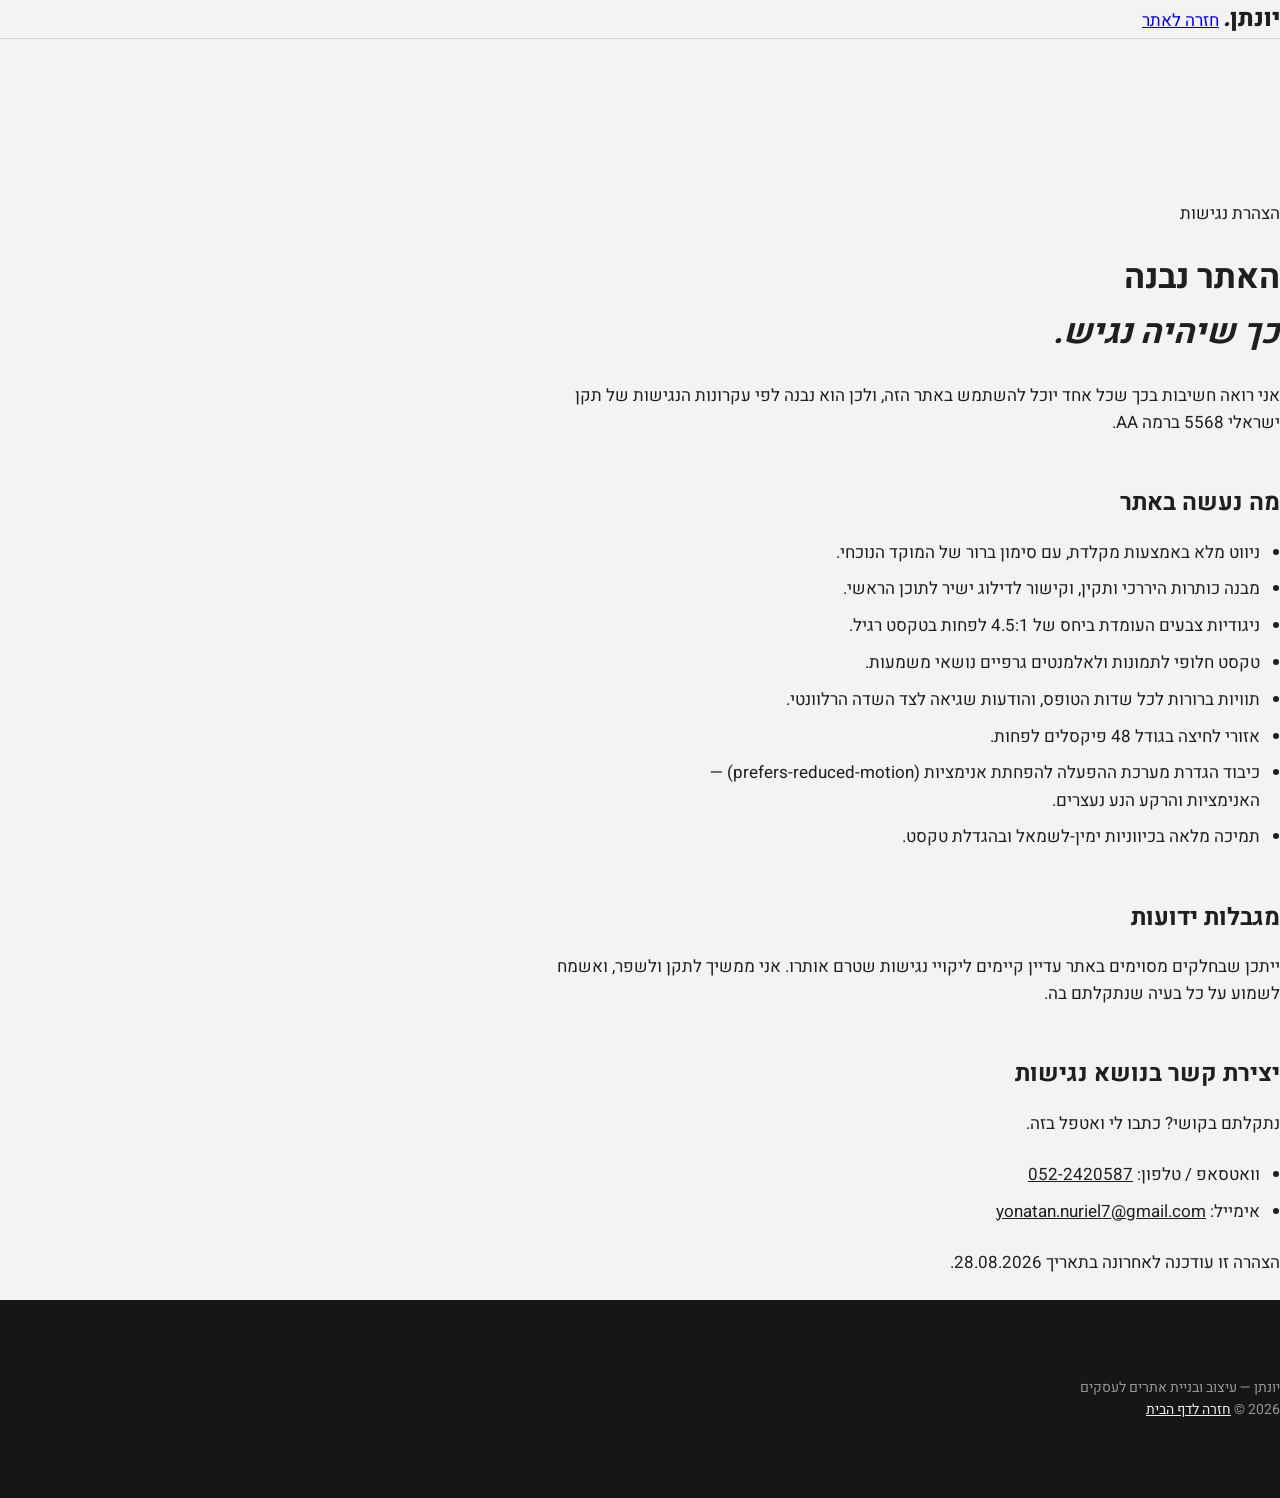
==== accessibility.html @ 070355c3 "Yonatan Agents studio site Co-Authored-By: Claude Opus 5 <noreply@anthropic.com>" ====
<!DOCTYPE html>
<html lang="he" dir="rtl">
<head>
<meta charset="utf-8">
<meta name="viewport" content="width=device-width, initial-scale=1">
<title>הצהרת נגישות — יונתן</title>
<meta name="description" content="הצהרת הנגישות של אתר יונתן — עיצוב ובניית אתרים לעסקים.">
<link rel="preconnect" href="https://fonts.googleapis.com">
<link rel="preconnect" href="https://fonts.gstatic.com" crossorigin>
<link href="https://fonts.googleapis.com/css2?family=Frank+Ruhl+Libre:wght@500;700&family=Heebo:wght@300;400;500;700&display=swap" rel="stylesheet">
<link rel="stylesheet" href="css/style.css">
</head>
<body>

<a class="skip" href="#main">דלגו לתוכן הראשי</a>

<header class="nav is-stuck">
  <a class="nav__brand" href="index.html"><span>יונתן</span><i aria-hidden="true">.</i></a>
  <a class="btn btn--sm" href="index.html">חזרה לאתר</a>
</header>

<main id="main" class="section" style="padding-block-start: 9rem;">
  <p class="label">הצהרת נגישות</p>
  <h1 class="h2">האתר נבנה<br><em>כך שיהיה נגיש.</em></h1>

  <div class="legal">
    <p>
      אני רואה חשיבות בכך שכל אחד יוכל להשתמש באתר הזה, ולכן הוא נבנה לפי
      עקרונות הנגישות של תקן ישראלי 5568 ברמה AA.
    </p>

    <h2>מה נעשה באתר</h2>
    <ul>
      <li>ניווט מלא באמצעות מקלדת, עם סימון ברור של המוקד הנוכחי.</li>
      <li>מבנה כותרות היררכי ותקין, וקישור לדילוג ישיר לתוכן הראשי.</li>
      <li>ניגודיות צבעים העומדת ביחס של 4.5:1 לפחות בטקסט רגיל.</li>
      <li>טקסט חלופי לתמונות ולאלמנטים גרפיים נושאי משמעות.</li>
      <li>תוויות ברורות לכל שדות הטופס, והודעות שגיאה לצד השדה הרלוונטי.</li>
      <li>אזורי לחיצה בגודל 48 פיקסלים לפחות.</li>
      <li>כיבוד הגדרת מערכת ההפעלה להפחתת אנימציות
        (<span dir="ltr">prefers-reduced-motion</span>) — האנימציות והרקע הנע נעצרים.</li>
      <li>תמיכה מלאה בכיווניות ימין-לשמאל ובהגדלת טקסט.</li>
    </ul>

    <h2>מגבלות ידועות</h2>
    <p>
      ייתכן שבחלקים מסוימים באתר עדיין קיימים ליקויי נגישות שטרם אותרו.
      אני ממשיך לתקן ולשפר, ואשמח לשמוע על כל בעיה שנתקלתם בה.
    </p>

    <h2>יצירת קשר בנושא נגישות</h2>
    <p>
      נתקלתם בקושי? כתבו לי ואטפל בזה.
    </p>
    <ul>
      <li>וואטסאפ / טלפון: <a dir="ltr" href="https://wa.me/972522420587">052-2420587</a></li>
      <li>אימייל: <a dir="ltr" href="mailto:yonatan.nuriel7@gmail.com">yonatan.nuriel7@gmail.com</a></li>
    </ul>

    <!-- TODO(yonatan): לעדכן לתאריך שבו האתר עולה לאוויר בפועל -->
    <p class="foot__note">הצהרה זו עודכנה לאחרונה בתאריך <span dir="ltr">28.08.2026</span>.</p>
  </div>
</main>

<footer class="foot">
  <p class="foot__brand">יונתן — עיצוב ובניית אתרים לעסקים</p>
  <p class="foot__legal">
    <span dir="ltr">© 2026</span>
    <a href="index.html">חזרה לדף הבית</a>
  </p>
</footer>

<style>
  .legal { max-inline-size: 46rem; }
  .legal p { color: var(--ink-soft); margin: 0 0 1.5rem; }
  .legal h2 {
    font-family: var(--display);
    font-size: 1.5rem;
    font-weight: 700;
    margin: 3rem 0 1rem;
  }
  .legal ul { margin: 0 0 1.5rem; padding-inline-start: 1.25rem; color: var(--ink-soft); }
  .legal li { margin-block-end: .6rem; max-inline-size: 62ch; }
  .legal a { color: var(--gold); }
</style>

</body>
</html>
---- css/style.css ----
/* ==========================================================================
   יונתן — nbnzia-key translation, Hebrew RTL.
   Cream canvas, ink type, one navy accent. Display = Heebo 800 huge at lh~1
   (Hebrew has no uppercase — weight and scale carry the register).
   Numbered color-blocked bands, tilted work shots, rolling giant marquee.
   ========================================================================== */

:root {
  --bg:     #f5f2f3;   /* nbnzia cream */
  --ink:    #1f1f1f;
  --ink-2:  #5f5c5a;
  --navy:   #0b1e66;   /* the one accent */
  --navy-hi:#12277f;
  --accent-ink: #ffffff;
  --peach:  #f6e7d7;   /* Riki band */
  --dark:   #161616;   /* footer band */
  --line:   #d8d3d1;

  --font: "Heebo", -apple-system, "Segoe UI", sans-serif;
  --display: "Suez One", "Heebo", serif;

  --wrap: 82rem;
  --gutter: clamp(1.25rem, 4vw, 3.5rem);
  --band-y: clamp(4rem, 9vw, 7.5rem);

  --ease: cubic-bezier(.22,.61,.36,1);
}

*, *::before, *::after { box-sizing: border-box; }

html { -webkit-text-size-adjust: 100%; scroll-behavior: smooth; }

body {
  margin: 0;
  background: var(--bg);
  color: var(--ink);
  font-family: var(--font);
  font-size: 1.0625rem;
  font-weight: 400;
  line-height: 1.6;
  overflow-x: hidden;
  -webkit-font-smoothing: antialiased;
}

img, svg { display: block; max-width: 100%; }
input, textarea, select, button { font: inherit; color: inherit; }
::selection { background: var(--navy); color: #fff; }
:focus-visible { outline: 3px solid var(--navy); outline-offset: 3px; }

.skip {
  position: absolute; inset-block-start: -100%; inset-inline-start: 1rem; z-index: 200;
  padding: .75rem 1.25rem; background: var(--navy); color: #fff; font-weight: 600;
}
.skip:focus { inset-block-start: 0; }

/* ==========================================================================
   Type registers
   ========================================================================== */

/* tiny wide label — the nbnzia "PROCESS" register */
.kicker, .hero__kicker, legend {
  font-size: .75rem;
  font-weight: 500;
  letter-spacing: .22em;      /* positive only — Hebrew-safe */
  color: var(--ink);
  margin: 0;
}

/* numbered band header: giant name + (NN) on one line */
.bandhead {
  display: flex;
  align-items: baseline;
  justify-content: space-between;
  gap: 1rem;
  border-block-start: 2px solid var(--ink);
  padding-block-start: 1rem;
  margin-block-end: clamp(2rem, 5vw, 3.5rem);
}
.title {
  font-family: var(--display);
  font-size: clamp(2.2rem, 6vw, 4.75rem);
  font-weight: 400;
  line-height: .95;
  letter-spacing: 0;
  margin: 0;
}
.bandhead__n {
  font-size: clamp(1.5rem, 3.5vw, 3rem);
  font-weight: 400;
  color: var(--ink);
  white-space: nowrap;
}

.lede { font-size: clamp(1.125rem, 1.8vw, 1.375rem); line-height: 1.5; color: var(--ink-2); margin: 0; max-inline-size: 34rem; }
.prose { font-size: 1.125rem; line-height: 1.7; color: var(--ink); margin: 0 0 1.5rem; max-inline-size: 38rem; }
.fineprint { font-size: .8125rem; color: var(--ink-2); margin: 1rem 0 0; }

/* ==========================================================================
   Buttons
   ========================================================================== */

.pill {
  position: relative;
  display: inline-flex;
  align-items: center;
  justify-content: center;
  min-block-size: 52px;
  padding: .8rem 2rem;
  background: var(--navy);
  color: #fff;
  font-size: 1.0625rem;
  font-weight: 600;
  text-decoration: none;
  border: 1px solid var(--navy);
  border-radius: 0;               /* nbnzia is rectangular */
  cursor: pointer;
  overflow: hidden;
  transition: background 200ms var(--ease), transform 200ms var(--ease), box-shadow 200ms var(--ease);
}
.pill:hover { background: var(--navy-hi); border-color: var(--navy-hi); transform: translateY(-2px); box-shadow: 0 10px 24px -10px rgba(11,30,102,.5); }
.pill:active { transform: translateY(0) scale(.98); box-shadow: none; transition-duration: 90ms; }
.pill::after {
  content: "";
  position: absolute; inset: 0;
  background: linear-gradient(105deg, transparent 40%, rgba(255,255,255,.25) 50%, transparent 60%);
  transform: translateX(-110%);
  pointer-events: none;
}
.pill:hover::after { transition: transform 600ms var(--ease); transform: translateX(110%); }
.pill--block { inline-size: 100%; }
.pill--sm { min-block-size: 46px; padding: .55rem 1.4rem; font-size: 1rem; }
.pill--ghost { background: transparent; color: var(--ink); border-color: var(--ink); }
.pill--ghost:hover { background: var(--ink); color: var(--bg); box-shadow: none; }

.textlink {
  display: inline-flex; align-items: center; gap: .3rem;
  min-block-size: 44px;
  color: var(--ink);
  font-size: 1.0625rem; font-weight: 600;
  text-decoration: none;
  background: linear-gradient(currentColor, currentColor) no-repeat 100% 82% / 100% 2px;
  transition: background-size 240ms var(--ease), color 200ms var(--ease);
}
.textlink:hover { color: var(--navy); background-size: 0% 2px; }
.textlink span { display: inline-block; transform: scaleX(-1); transition: translate 200ms var(--ease); }
.textlink:hover span { translate: -4px 0; }

/* ==========================================================================
   Nav — cream, hairline, rectangular CTA
   ========================================================================== */

.nav {
  position: sticky; inset-block-start: 0; z-index: 100;
  background: rgba(245,242,243,.82);
  backdrop-filter: saturate(140%) blur(16px);
  border-block-end: 1px solid var(--line);
}
.nav__in {
  max-inline-size: var(--wrap); margin-inline: auto;
  padding-inline: var(--gutter);
  block-size: 64px;
  display: flex; align-items: center; gap: 2rem;
}
.nav__brand { font-size: 1.5rem; font-weight: 800; color: var(--ink); text-decoration: none; margin-inline-end: auto; letter-spacing: 0; }
.nav__links { display: none; gap: 2rem; }
.nav__links a {
  color: var(--ink); font-size: .8125rem; font-weight: 500; letter-spacing: .14em;
  text-decoration: none;
  background: linear-gradient(currentColor, currentColor) no-repeat 100% 100% / 0% 1px;
  padding-block-end: 2px;
  transition: background-size 240ms var(--ease);
}
.nav__links a:hover { background-size: 100% 1px; }
.nav__cta {
  color: #fff; background: var(--navy);
  font-size: .8125rem; font-weight: 600; letter-spacing: .1em;
  text-decoration: none;
  padding: .6rem 1.2rem;
  transition: background 180ms var(--ease);
}
.nav__cta:hover { background: var(--navy-hi); }
@media (min-width: 56rem) { .nav__links { display: flex; } }

/* ==========================================================================
   Hero — the work IS the portrait: giant type layered over the tilted shot
   ========================================================================== */

.hero {
  position: relative;
  max-inline-size: var(--wrap);
  margin-inline: auto;
  padding: clamp(3rem, 7vw, 5.5rem) var(--gutter) 0;
}

.hero__kicker { margin-block-end: 1.5rem; }

.hero__title {
  position: relative;
  z-index: 2;
  font-family: var(--display);
  font-size: clamp(2.6rem, 8.4vw, 7.25rem);
  font-weight: 400;
  line-height: .98;
  letter-spacing: 0;
  margin: 0;
}
.hero__title .l2 { color: var(--navy); }

/* the tilted work shot slides up UNDER the headline — now a scroll film:
   the old Wix site is wiped away by the new site in three lagged strips */
.hero__shot {
  position: relative;
  z-index: 1;
  inline-size: min(46rem, 78%);
  margin-inline-start: auto;              /* RTL: sits to the left */
  margin-block-start: clamp(1.25rem, 2.5vw, 2.5rem);   /* clear of the headline */
  rotate: -3deg;                          /* docked (final) state */
  margin-block-end: 0;
  box-shadow: 0 40px 80px -40px rgba(31,31,31,.35);
}
.hero__shot img { inline-size: 100%; block-size: auto; }

.film__stage {
  position: relative;
  overflow: hidden;
  border: 1px solid var(--line);
  aspect-ratio: 1420 / 900;
  background: #fff;
}
.film__old, .film__new { position: absolute; inset: 0; }
.film__new { z-index: 4; }                /* default: finished site on top (no-JS state) */

/* the three strips of the NEW site — revealed by clip-path, staggered */
.film__strip {
  position: absolute; inset: 0; z-index: 2;
  background-image: url("../img/riki-site.webp");
  background-size: 100% 100%;
  clip-path: inset(0 0 0 100%);           /* hidden; wipe reveals from the right */
  visibility: hidden;                     /* JS turns the film on */
}
.film__strip--a { clip-path: inset(0 0 66.7% 100%); }
.film__strip--b { clip-path: inset(33.3% 0 33.3% 100%); }
.film__strip--c { clip-path: inset(66.7% 0 0 100%); }

.film__edge {
  position: absolute; inset-block: 0; z-index: 3;
  inline-size: 3px;
  background: var(--navy);
  inset-inline-start: 0;
  opacity: 0;
  visibility: hidden;
}

.film__caps {
  position: absolute;
  inset-block-start: 50%;
  inset-inline-end: calc(100% + 1.5rem);  /* rail on the reading side of the frame */
  translate: 0 -50%;
  display: none;
  min-inline-size: 12rem;
  text-align: end;
}
.film__cap {
  display: block;
  font-size: 1rem;
  font-weight: 600;
  color: var(--ink);
  opacity: 0;
  transform: translateY(10px);
  margin-block: .4rem;
}
.film__cap[data-cap="0"] { color: var(--ink-2); }

@media (min-width: 64rem) { .film__caps { display: block; } }

.hero__foot {
  display: grid;
  gap: 2rem;
  align-items: start;
  padding-block: clamp(2.5rem, 5vw, 4rem);
}
@media (min-width: 56rem) { .hero__foot { grid-template-columns: 1.2fr 1fr; } }

.hero__sub { font-size: clamp(1.125rem, 1.8vw, 1.375rem); line-height: 1.5; color: var(--ink-2); margin: 0; max-inline-size: 30rem; }
.hero__actions { display: flex; flex-wrap: wrap; gap: 1.25rem; align-items: center; }
.hero__note { grid-column: 1 / -1; font-size: .875rem; color: var(--ink-2); margin: 0; }

/* ==========================================================================
   Rolling giant marquee — nbnzia's tilted text band
   ========================================================================== */

.marquee {
  overflow: hidden;
  padding-block: clamp(2rem, 5vw, 3.5rem);
  rotate: -2.5deg;
  scale: 1.06;                 /* hides the rotated edges */
  max-inline-size: 100vw;
}
/* the rotated/scaled band must not widen the page */
.marquee-clip { overflow: hidden; }
.marquee__track {
  display: flex;
  inline-size: max-content;
  animation: roll 26s linear infinite;
}
.marquee span {
  font-family: var(--display);
  font-size: clamp(3rem, 9vw, 8rem);
  font-weight: 400;
  line-height: 1;
  color: var(--ink);
  white-space: nowrap;
}
@keyframes roll { to { transform: translateX(33.333%); } }  /* RTL travel */

/* ==========================================================================
   Bands
   ========================================================================== */

.band { padding: var(--band-y) 0; }
.wrap { max-inline-size: var(--wrap); margin-inline: auto; padding-inline: var(--gutter); }

/* Riki case band — full-bleed peach block */
.band--case { background: var(--peach); }
/* alternation band: near-white against the cream canvas */
.band--grey { background: #fbfaf9; border-block: 1px solid var(--line); }

.case { display: grid; gap: clamp(2rem, 5vw, 4rem); align-items: center; }
@media (min-width: 56rem) { .case { grid-template-columns: 1fr 1.2fr; } }

.case__text .lede { margin-block-end: 2rem; }

.case .shot { rotate: 2.5deg; transition: rotate 500ms var(--ease), transform 500ms var(--ease); }
.case .shot:hover { rotate: 1deg; transform: translateY(-6px); }
.shot picture { display: block; overflow: hidden; border: 1px solid rgba(31,31,31,.15);
  box-shadow: 0 32px 64px -32px rgba(31,31,31,.35); }
.shot img { inline-size: 100%; block-size: auto; }
.shot figcaption { margin-block-start: 1.25rem; font-size: .9375rem; color: var(--ink-2); }
.shot figcaption strong { color: var(--ink); font-weight: 700; display: block; }

/* ---- tracks ---- */
.cards { display: grid; gap: 0; border: 2px solid var(--ink); }
@media (min-width: 52rem) { .cards { grid-template-columns: repeat(3, 1fr); } }

.card {
  display: flex; flex-direction: column;
  padding: 2.25rem 2rem;
  background: var(--bg);
  border-block-start: 2px solid var(--ink);
  transition: background 260ms var(--ease);
}
@media (min-width: 52rem) {
  .card { border-block-start: 0; }
  .card + .card { border-inline-start: 2px solid var(--ink); }  /* RTL logical */
}
.card:hover { background: #fff; }
.card--pick { background: var(--navy); color: #fff; }
.card--pick:hover { background: var(--navy-hi); }
.card--pick .card__sub, .card--pick li { color: rgba(255,255,255,.78); }
.card--pick .textlink { color: #fff; }
.card--pick .textlink:hover { color: #fff; }
.card--pick li::before { background: rgba(255,255,255,.5); }

.card__flag { margin: 0 0 .75rem; font-size: .75rem; font-weight: 600; letter-spacing: .2em; color: var(--navy); }
.card h3 { margin: 0 0 .5rem; font-size: clamp(1.5rem, 2.4vw, 2rem); font-weight: 800; line-height: 1.05; }
.card__sub { margin: 0 0 1.5rem; font-size: 1rem; color: var(--ink-2); }
.card ul { margin: 0 0 1.75rem; padding: 0; list-style: none; }
.card li { position: relative; padding-inline-start: 1.4rem; padding-block: .3rem; font-size: 1rem; color: var(--ink-2); }
.card li::before {
  content: ""; position: absolute;
  inset-inline-start: .1rem; inset-block-start: 1rem;
  inline-size: 7px; block-size: 7px;
  background: var(--ink);
  transition: background 260ms var(--ease);
}
.card:hover li::before { background: var(--navy); }
.card .textlink { margin-block-start: auto; }

/* ---- steps ---- */
.steps { list-style: none; margin: 0; padding: 0; display: grid; gap: 0; border: 2px solid var(--ink); }
@media (min-width: 52rem) { .steps { grid-template-columns: repeat(3, 1fr); } }
.steps li { padding: 2.25rem 2rem; border-block-start: 2px solid var(--ink); }
@media (min-width: 52rem) {
  .steps li { border-block-start: 0; }
  .steps li + li { border-inline-start: 2px solid var(--ink); }
}
.steps__n {
  display: block;
  font-family: var(--display);
  font-size: clamp(3rem, 6vw, 5rem);
  font-weight: 400;
  line-height: 1;
  color: var(--navy);
  margin-block-end: 1rem;
}
.steps h3 { margin: 0 0 .5rem; font-size: 1.375rem; font-weight: 800; }
.steps p { margin: 0; font-size: 1rem; color: var(--ink-2); }

/* ---- about ---- */
.pull {
  margin: 2.5rem 0 0;
  font-family: var(--display);
  font-size: clamp(1.9rem, 4.5vw, 3.25rem);
  font-weight: 400;
  line-height: 1.05;
  color: var(--navy);
}

/* ---- quote ---- */
.quote {
  margin: 2rem 0 0;
  font-size: clamp(1.5rem, 3vw, 2.25rem);
  font-weight: 600;
  line-height: 1.4;
  color: var(--ink);
  max-inline-size: 46rem;
}
.quote__by { margin: 1.5rem 0 0; font-size: 1rem; color: var(--ink-2); }
.quote__by strong { color: var(--ink); font-weight: 700; }

/* ==========================================================================
   Form
   ========================================================================== */

.form { margin-block-start: 3rem; max-inline-size: 44rem; }
.form fieldset { border: 0; margin: 0 0 2rem; padding: 0; }
.form legend { margin-block-end: 1rem; padding: 0; }

.segs { display: flex; flex-wrap: wrap; gap: .5rem; }
.segs input { position: absolute; opacity: 0; pointer-events: none; }
.segs span {
  display: inline-flex; align-items: center;
  min-block-size: 46px;
  padding: .5rem 1.2rem;
  background: transparent;
  border: 2px solid var(--ink);
  font-size: 1rem; font-weight: 500;
  color: var(--ink);
  cursor: pointer;
  transition: background 200ms var(--ease), color 200ms var(--ease), transform 200ms var(--ease), border-color 200ms var(--ease);
}
.segs span:hover { transform: translateY(-2px); }
.segs span:active { transform: scale(.96); }
.segs input:checked + span { background: var(--navy); border-color: var(--navy); color: #fff; font-weight: 600; }
.segs input:focus-visible + span { outline: 3px solid var(--navy); outline-offset: 3px; }

.grid2 { display: grid; gap: 1.25rem; }
@media (min-width: 40rem) { .grid2 { grid-template-columns: 1fr 1fr; } }

.field { margin: 0 0 1.25rem; }
.field label { display: block; font-size: .9375rem; font-weight: 500; margin-block-end: .4rem; }
.field input, .field textarea {
  inline-size: 100%;
  min-block-size: 52px;
  padding: .8rem 1rem;
  background: #fff;
  border: 2px solid var(--ink);
  border-radius: 0;
  font-size: 1.0625rem;
  transition: border-color 180ms var(--ease), box-shadow 180ms var(--ease);
}
.field textarea { resize: vertical; line-height: 1.6; }
.field input:focus, .field textarea:focus { border-color: var(--navy); outline: none; box-shadow: 0 0 0 3px rgba(11,30,102,.18); }
.field input[aria-invalid="true"] { border-color: #c22; }
.err { display: block; min-block-size: 1.15rem; font-size: .8125rem; color: #c22; margin-block-start: .3rem; }

.hp { position: absolute; inline-size: 1px; block-size: 1px; overflow: hidden; clip-path: inset(50%); }

.direct { display: flex; flex-wrap: wrap; gap: 1rem; margin-block-start: 3rem; }
.direct a {
  display: flex; flex-direction: column; gap: .15rem;
  padding: 1rem 1.5rem;
  border: 2px solid var(--ink);
  text-decoration: none;
  transition: border-color 200ms var(--ease), transform 200ms var(--ease);
}
.direct a:hover { border-color: var(--navy); }   /* transform belongs to the JS tilt */
.direct span { font-size: .75rem; letter-spacing: .18em; color: var(--ink-2); }
.direct b { color: var(--ink); font-weight: 600; }

/* ==========================================================================
   Footer — dark band, giant wordmark
   ========================================================================== */

.foot { background: var(--dark); color: #efeceb; padding: clamp(3rem, 6vw, 5rem) 0 7rem; }
.foot .wrap { display: flex; flex-direction: column; gap: .75rem; }
.foot__mark { font-family: var(--display); font-size: clamp(3.5rem, 12vw, 10rem); font-weight: 400; line-height: .95; margin: 0; color: #efeceb; }
.foot p { margin: 0; font-size: .875rem; color: rgba(239,236,235,.6); }
.foot__legal a { color: #efeceb; }

/* ==========================================================================
   Mobile dock
   ========================================================================== */

.dock {
  position: fixed; inset-block-end: 0; inset-inline: 0; z-index: 90;
  display: flex; gap: .5rem;
  padding: .6rem var(--gutter) calc(.6rem + env(safe-area-inset-bottom));
  background: rgba(245,242,243,.92);
  backdrop-filter: blur(16px);
  border-block-start: 2px solid var(--ink);
}
.dock .pill { flex: 1; }
@media (min-width: 48rem) { .dock { display: none; } .foot { padding-block-end: clamp(3rem, 6vw, 5rem); } }
body.kb-open .dock { display: none; }

/* ==========================================================================
   Reveals
   ========================================================================== */

.reveal { opacity: 0; transform: perspective(700px) translateY(24px) rotateX(7deg); transform-origin: 50% 100%; }
.reveal.is-in { opacity: 1; transform: none; transition: opacity 640ms var(--ease), transform 640ms var(--ease); }

@media (prefers-reduced-motion: reduce) {
  html { scroll-behavior: auto; }
  *, *::before, *::after { animation-duration: .001ms !important; transition-duration: .001ms !important; }
  .reveal { opacity: 1; transform: none; }
  .marquee__track { animation: none; }
  .marquee { rotate: 0deg; scale: 1; }
  .pill::after { display: none; }
  .pill:hover, .card:hover, .direct a:hover, .segs span:hover,
  .hero__shot:hover, .case .shot:hover { transform: none; }
}
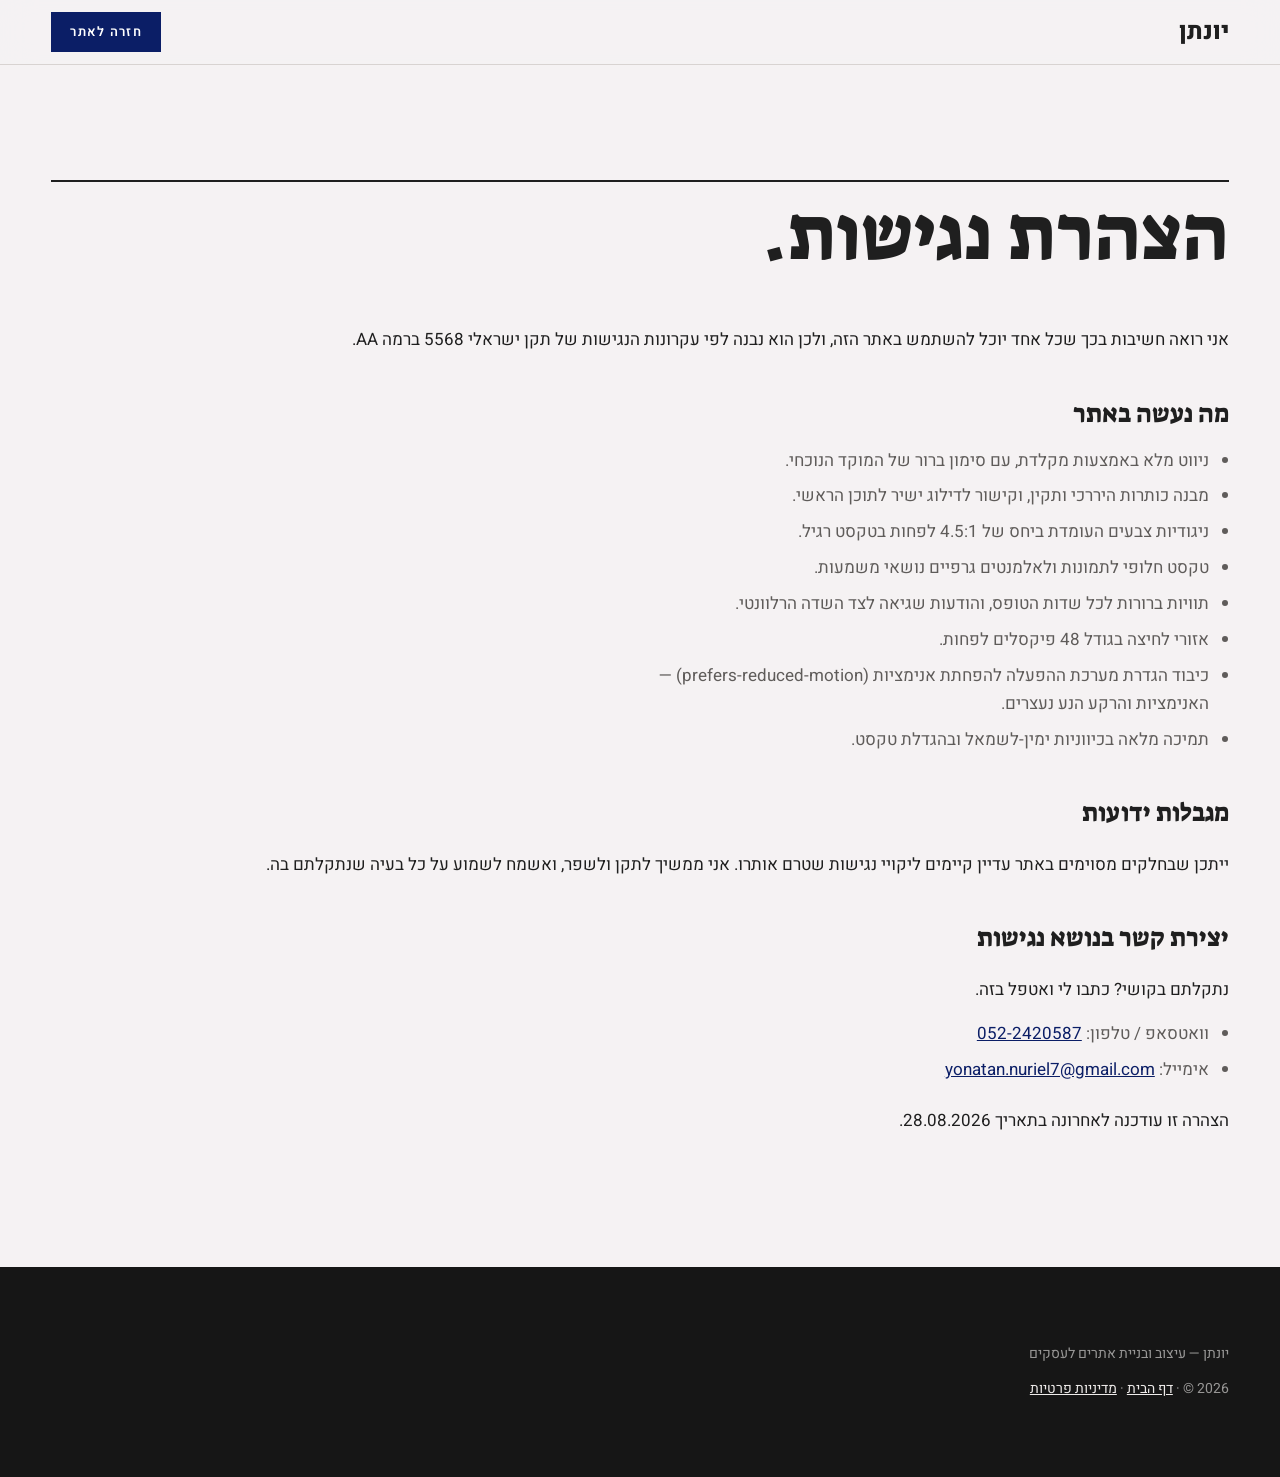
==== commit d44e5c51: "Privacy policy page + before/after drag slider hero; accessibility page reshelled Co-Authored-By: Cl" ====
--- a/accessibility.html
+++ b/accessibility.html
@@ -7,21 +7,25 @@
 <meta name="description" content="הצהרת הנגישות של אתר יונתן — עיצוב ובניית אתרים לעסקים.">
 <link rel="preconnect" href="https://fonts.googleapis.com">
 <link rel="preconnect" href="https://fonts.gstatic.com" crossorigin>
-<link href="https://fonts.googleapis.com/css2?family=Frank+Ruhl+Libre:wght@500;700&family=Heebo:wght@300;400;500;700&display=swap" rel="stylesheet">
+<link href="https://fonts.googleapis.com/css2?family=Suez+One&family=Heebo:wght@400;500;600;700&display=swap" rel="stylesheet">
 <link rel="stylesheet" href="css/style.css">
 </head>
 <body>
 
 <a class="skip" href="#main">דלגו לתוכן הראשי</a>
 
-<header class="nav is-stuck">
-  <a class="nav__brand" href="index.html"><span>יונתן</span><i aria-hidden="true">.</i></a>
-  <a class="btn btn--sm" href="index.html">חזרה לאתר</a>
+<header class="nav">
+  <div class="nav__in">
+    <a class="nav__brand" href="index.html">יונתן</a>
+    <a class="nav__cta" href="index.html">חזרה לאתר</a>
+  </div>
 </header>
 
-<main id="main" class="section" style="padding-block-start: 9rem;">
-  <p class="label">הצהרת נגישות</p>
-  <h1 class="h2">האתר נבנה<br><em>כך שיהיה נגיש.</em></h1>
+<main id="main" class="band">
+  <div class="wrap wrap--narrow">
+    <div class="bandhead">
+      <h1 class="title">הצהרת נגישות.</h1>
+    </div>
 
   <div class="legal">
     <p>
@@ -60,29 +64,17 @@
     <!-- TODO(yonatan): לעדכן לתאריך שבו האתר עולה לאוויר בפועל -->
     <p class="foot__note">הצהרה זו עודכנה לאחרונה בתאריך <span dir="ltr">28.08.2026</span>.</p>
   </div>
+  </div>
 </main>
 
 <footer class="foot">
-  <p class="foot__brand">יונתן — עיצוב ובניית אתרים לעסקים</p>
-  <p class="foot__legal">
-    <span dir="ltr">© 2026</span>
-    <a href="index.html">חזרה לדף הבית</a>
-  </p>
+  <div class="wrap">
+    <p class="foot__brand">יונתן — עיצוב ובניית אתרים לעסקים</p>
+    <p class="foot__legal"><span dir="ltr">© 2026</span> · <a href="index.html">דף הבית</a> · <a href="privacy.html">מדיניות פרטיות</a></p>
+  </div>
 </footer>
 
-<style>
-  .legal { max-inline-size: 46rem; }
-  .legal p { color: var(--ink-soft); margin: 0 0 1.5rem; }
-  .legal h2 {
-    font-family: var(--display);
-    font-size: 1.5rem;
-    font-weight: 700;
-    margin: 3rem 0 1rem;
-  }
-  .legal ul { margin: 0 0 1.5rem; padding-inline-start: 1.25rem; color: var(--ink-soft); }
-  .legal li { margin-block-end: .6rem; max-inline-size: 62ch; }
-  .legal a { color: var(--gold); }
-</style>
+
 
 </body>
 </html>
--- a/css/style.css
+++ b/css/style.css
@@ -230,48 +230,62 @@
 .film__old, .film__new { position: absolute; inset: 0; }
 .film__new { z-index: 4; }                /* default: finished site on top (no-JS state) */
 
-/* the three strips of the NEW site — revealed by clip-path, staggered */
-.film__strip {
+/* before/after slider — drag the handle to reveal the new site (RTL: from the right) */
+.hero__shot { cursor: ew-resize; }
+.film__stage { --pos: 42; touch-action: pan-y; }
+
+.ba__new {
   position: absolute; inset: 0; z-index: 2;
   background-image: url("../img/riki-site.webp");
   background-size: 100% 100%;
-  clip-path: inset(0 0 0 100%);           /* hidden; wipe reveals from the right */
-  visibility: hidden;                     /* JS turns the film on */
-}
-.film__strip--a { clip-path: inset(0 0 66.7% 100%); }
-.film__strip--b { clip-path: inset(33.3% 0 33.3% 100%); }
-.film__strip--c { clip-path: inset(66.7% 0 0 100%); }
-
-.film__edge {
+  clip-path: inset(0 0 0 calc(100% - var(--pos) * 1%));
+}
+.ba__divider {
   position: absolute; inset-block: 0; z-index: 3;
   inline-size: 3px;
   background: var(--navy);
-  inset-inline-start: 0;
-  opacity: 0;
-  visibility: hidden;
-}
-
-.film__caps {
+  left: calc(100% - var(--pos) * 1%);
+  translate: -1px 0;
+}
+.ba__handle {
   position: absolute;
   inset-block-start: 50%;
-  inset-inline-end: calc(100% + 1.5rem);  /* rail on the reading side of the frame */
-  translate: 0 -50%;
-  display: none;
-  min-inline-size: 12rem;
-  text-align: end;
-}
-.film__cap {
-  display: block;
-  font-size: 1rem;
-  font-weight: 600;
-  color: var(--ink);
-  opacity: 0;
-  transform: translateY(10px);
-  margin-block: .4rem;
-}
-.film__cap[data-cap="0"] { color: var(--ink-2); }
-
-@media (min-width: 64rem) { .film__caps { display: block; } }
+  inset-inline-start: 50%;
+  translate: -50% -50%;
+  display: grid; place-items: center;
+  inline-size: 46px; block-size: 46px;
+  border-radius: 50%;
+  background: var(--navy);
+  color: #fff;
+  font-size: 1.25rem;
+  box-shadow: 0 6px 18px rgba(11,30,102,.4);
+  transition: scale 160ms var(--ease);
+}
+.film__stage:hover .ba__handle,
+.film__stage:focus-within .ba__handle { scale: 1.1; }
+
+.ba__tag {
+  position: absolute; z-index: 3;
+  inset-block-start: .75rem;
+  padding: .3rem .8rem;
+  font-size: .8125rem; font-weight: 600;
+  background: rgba(31,31,31,.75); color: #fff;
+}
+.ba__tag--old { inset-inline-end: .75rem; }    /* old shows on the LEFT (RTL: inline-end) */
+.ba__tag--new { inset-inline-start: .75rem; }  /* new is revealed from the RIGHT */
+
+/* the invisible range input IS the control — full-stage, keyboard/touch/mouse */
+.ba__range {
+  position: absolute; inset: 0; z-index: 5;
+  inline-size: 100%; block-size: 100%;
+  margin: 0; opacity: 0;
+  cursor: ew-resize;
+  direction: rtl;              /* drag left = value up = divider follows the pointer */
+}
+.ba__range:focus-visible ~ .ba__divider .ba__handle,
+.film__stage:has(.ba__range:focus-visible) .ba__handle {
+  outline: 3px solid var(--navy-hi); outline-offset: 3px;
+}
 
 .hero__foot {
   display: grid;
@@ -521,3 +535,15 @@
   .pill:hover, .card:hover, .direct a:hover, .segs span:hover,
   .hero__shot:hover, .case .shot:hover { transform: none; }
 }
+
+/* price anchor on track cards — the spec's "starting from" requirement */
+.card__price { margin: 0 0 1.25rem; font-size: 1.0625rem; color: var(--ink-2); }
+.card__price span { font-family: var(--font); font-size: 1.375rem; font-weight: 700; color: var(--ink); }
+.card--pick .card__price { color: rgba(255,255,255,.78); }
+.card--pick .card__price span { color: #fff; }
+
+/* legal pages (privacy, accessibility) */
+.legal h2 { font-family: var(--display); font-weight: 400; font-size: 1.6rem; margin: 2.5rem 0 .75rem; }
+.legal ul { margin: 0 0 1.5rem; padding-inline-start: 1.25rem; color: var(--ink-2); }
+.legal li { margin-block-end: .55rem; max-inline-size: 60ch; }
+.legal a { color: var(--navy); }
